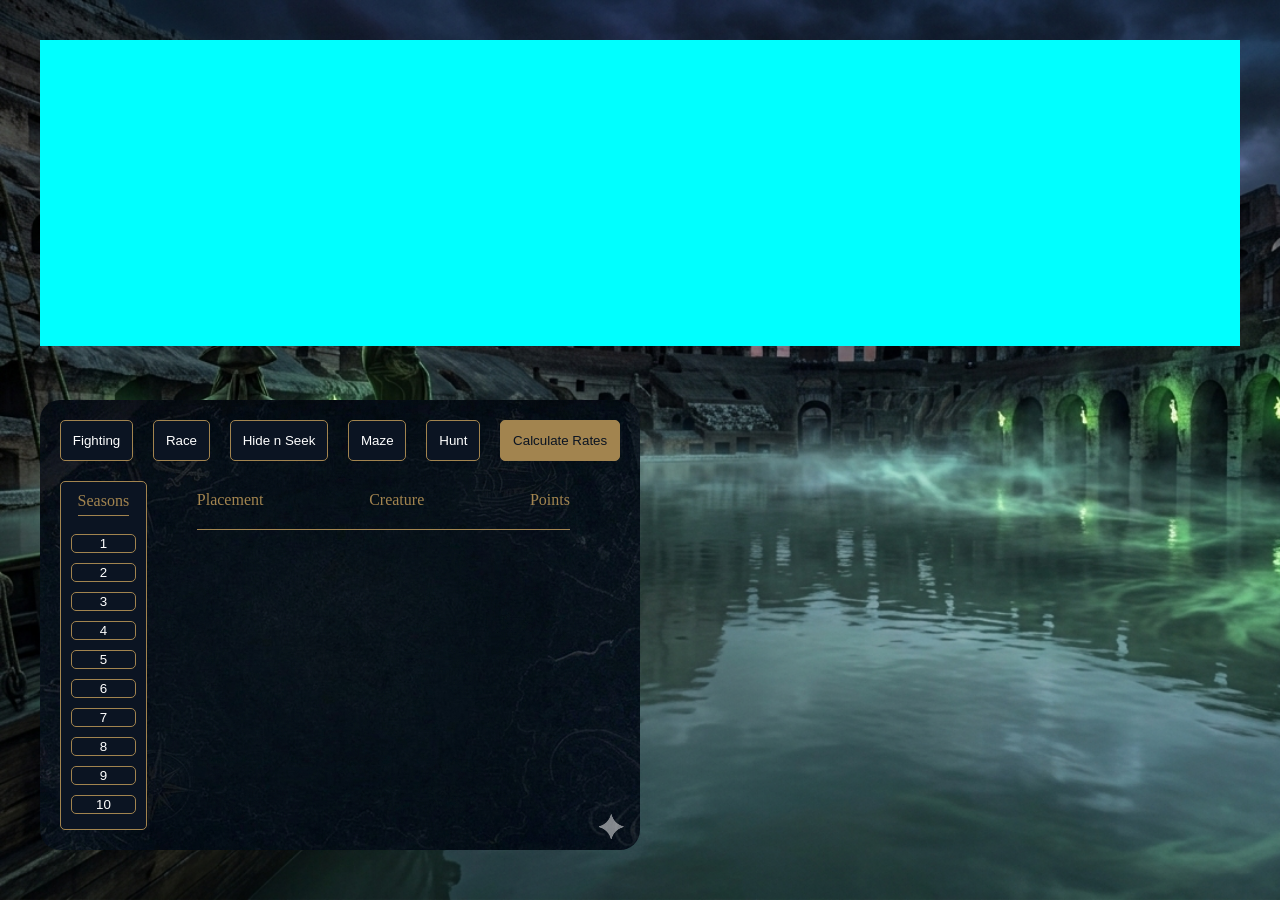
==== LinusS/index.html @ a68bd92b "Made the buttons switch colors when pressed" ====
<!DOCTYPE html>
<html lang="en">
<head>
    <meta charset="UTF-8">
    <meta name="viewport" content="width=device-width, initial-scale=1.0">
    <link rel="stylesheet" href="../common.css">
    <link rel="stylesheet" href="landingPage.css">
    <title>Document</title>
</head>
<body>

    <main id="firstPage" class="hide">
        <div id="firstPageItemContainer">  
            <img id="firstPageLogo" src="../images/Logo.png" alt="">
            <button id="storyModeButton" class="firstPageButtons">Story Mode</button>
            <button id="quickModeButton" class="firstPageButtons">Quick Mode</button>
            <button id="creditsButton" class="firstPageButtons">Credits</button>            
        </div>

    </main>

    <main id="landingPageContainer" class="">
        <div id="topSectionLandingPage">
            <div id="topCreaturesContainer">
                    
            </div>
            <div id="topCreatureStats">

            </div>
        </div>

        <div id="bottomSectionLandingPage">
            <div id="scoreboardContainer">
                <div id="disciplineButtons">
                    <button class="disciplineButton" id="fightingDiscipline" data-disciplineid="5">Fighting</button>
                    <button class="disciplineButton" id="raceDiscipline" data-disciplineid="4">Race</button>
                    <button class="disciplineButton" id="hidenseekDiscipline" data-disciplineid="3">Hide n Seek</button>
                    <button class="disciplineButton" id="mazeDiscipline" data-disciplineid="1">Maze</button>
                    <button class="disciplineButton" id="huntDiscipline" data-disciplineid="2">Hunt</button>
                    <button class="disciplineButton" id="calcRatesButton">Calculate Rates</button>
                </div>
                <div id="scoreboardBottomSection">
                    <div id="scoreboardSeasonContainer">
                        <p>Seasons</p>
                        <div id="scoreboardScrollContainer">
                            <button class="seasonButton" id="season1Landing" data-currentseason="1">1</button>
                            <button class="seasonButton" id="season2Landing" data-currentseason="2">2</button>
                            <button class="seasonButton" id="season3Landing" data-currentseason="3">3</button>
                            <button class="seasonButton" id="season4Landing" data-currentseason="4">4</button>
                            <button class="seasonButton" id="season5Landing" data-currentseason="5">5</button>
                            <button class="seasonButton" id="season6Landing" data-currentseason="6">6</button>
                            <button class="seasonButton" id="season7Landing" data-currentseason="7">7</button>
                            <button class="seasonButton" id="season8Landing" data-currentseason="8">8</button>
                            <button class="seasonButton" id="season9Landing" data-currentseason="9">9</button>
                            <button class="seasonButton" id="season10Landing" data-currentseason="10">10</button>
                        </div>

                    </div>
                    <div id="scoreboardStatsContainer">
                        <div id="scoreboardListingTitles">
                            <div>Placement</div>
                            <div>Creature</div>
                            <div>Points</div>
                        </div>
                        <div id="creatureScoreboardStats">
                        </div>
                    </div>
                </div>
            </div>
        </main>

    </main>
    <script src="../d3.v7.min.js"></script>
    <script src="../Frontend/dataset.v2.js"></script>
    <script src="linus.js"></script>
</body>
</html>
---- common.css ----
.hide {
    display: none !important;
}


@font-face {
    font-family: "titleFont";
    src: url(../Fonts/Pirata_One/PirataOne-Regular.ttf);
}

@font-face {
    font-family: "textFont";
    src: url(../Fonts/Piazzolla/Piazzolla-VariableFont_opsz\,wght.ttf);
}
---- LinusS/landingPage.css ----
body {
    display: flex;
    margin: 0;
    height: 100vh;
}

#firstPage {
    background-image: url("../images/SubFinish.png");

    background-size: cover;

    min-height: 100vh;
    width: 100%;
    font-family: titleFont;
    padding: 80px 40px;
    display: flex;
    justify-content: end;
}

#firstPageLogo {
    width: 336px;
    height: 183px;
    display: block;
}

.firstPageButtons {
    color: #A2844F;
    font-size: 36px;
    font-weight: 400;
    background: none;
    border: 0;
}

#firstPageItemContainer {
    
    display: flex;
    flex-direction: column;
    width: 336px; 
    gap: 20px;
}

#landingPageContainer {
    padding: 40px;
    box-sizing: border-box;
    min-height: 100vh;
    width: 100%;

    display: flex;
    flex-direction: column;
    gap: 6vh;

    background-image: url("../images/landingPageBackground.png");
    background-size: cover;
}

#topSectionLandingPage {
    height: 34vh;
    background-color: aqua;
}

#bottomSectionLandingPage {
    height: 50vh;
    width: 50%;
    background-image: url("../images/scoreaboardBackground.png");
    background-position: center;
    background-size: cover;
    padding: 20px;
    box-sizing: border-box;
    border-radius: 20px;
}

#disciplineButtons {
    display: flex;
    gap: 20px;
    height: 10%;
    margin-bottom: 20px;
}

.disciplineButton {
    flex-grow: 1;
    height: 100%;
    border: 1px solid #A2844F;
    border-radius: 5px;
    color: white;
    background-color: #0B1422;
}

.disciplineButton:hover {
    cursor: pointer;
    opacity: 0.5;
}

#calcRatesButton {
    background-color: #A2844F;
    color: #0B1422;
}

#scoreboardContainer {
    height: 100%;
    box-sizing: border-box;
    display: flex;
    flex-direction: column;
}

#scoreboardBottomSection {
    display: flex;
    flex: 1;
    min-height: 0;
}

#scoreboardSeasonContainer {
    width: calc((100% - 100px) / 6);
    display: flex;
    flex-direction: column;
    align-items: center;
    padding: 10px;
    gap: 2.5%;
    background-color: #0B1422;
    border: 1px solid #A2844F;
    border-radius: 5px;
    min-height: 0;
}

#scoreboardScrollContainer {
    display: flex;
    flex-direction: column;
    width: 100%;
    gap: 10px;
    overflow-y: scroll;
    padding: 10px;
}

#scoreboardSeasonContainer p{
    padding: 0px 0px 5px 0px;
    margin: 0px;
    color: #A2844F;
    border-bottom: 1px solid #A2844F;

}

#scoreboardStatsContainer {
    width: 100%;
    display: flex;
    flex-direction: column;
    min-height: 0;
}

#scoreboardListingTitles {
    display: flex;
    justify-content: space-between;
    color: #A2844F;
    margin: 10px 50px 30px 50px;
    padding-bottom: 20px;
    border-bottom: 1px solid #A2844F;
}

.seasonButton {
    width: 100%;
    box-sizing: border-box;
    background-color: #0B1422;
    color: white;
    border: 1px solid #A2844F;
    flex-grow: 1;
    border-radius: 5px;
}

.seasonButton:hover {
    cursor: pointer;
    opacity: 0.5;
}

#creatureScoreboardStats {
    display: flex;
    flex-direction: column;
    min-height: 0;
    overflow-y: scroll;
    flex: 1;
}

.creatureScoreboard {
    display: flex;
    color: white;
    justify-content: space-between;
    margin: 0px 50px 30px 50px;
    padding-bottom: 20px;
    border-bottom: 1px solid #A2844F33;
}

.creatureScoreboard p {
    margin: 0;
    font-size: 16px;
    font-weight: 400;
}

.clickedDisciplineAndButton {
    color: #FFA300;
    background-color: #00173A;
    border: 1px solid #FFA300;
    box-shadow: 0 0 5px white;
}
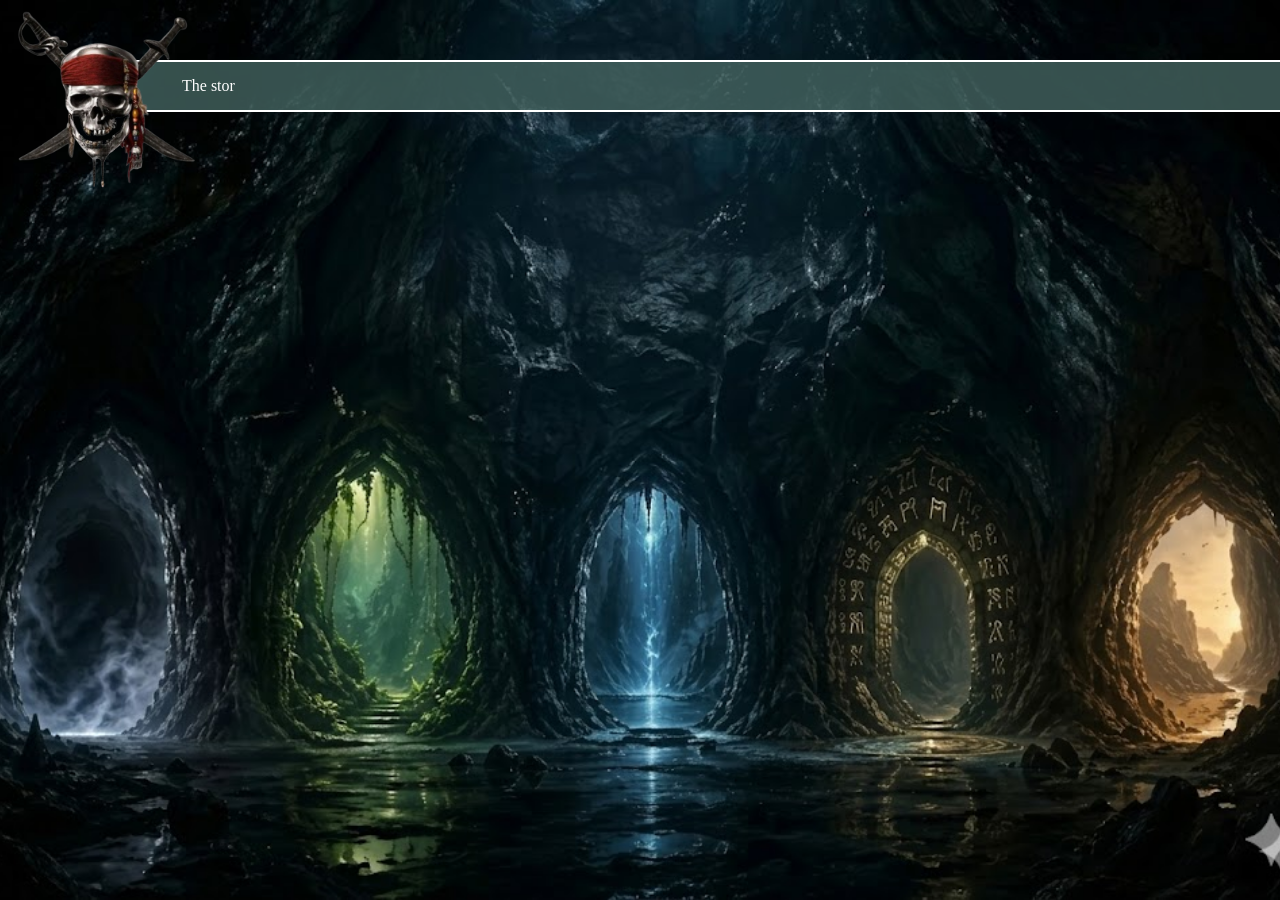
==== commit f660d2f4: "Talking skull + textdiv" ====
--- a/LinusS/index.html
+++ b/LinusS/index.html
@@ -18,8 +18,16 @@
         </div>
 
     </main>
+    <main id="portalPage" class="">
+        <div id="pirateSkull">
+            <img src="../images/pirateFace.png" alt="" class="pirateSkull">
+            <img src="../images/pirateJaw.png" alt="" class="pirateJaw animation">
+        </div>
+        <div class="storyText"></div>
 
-    <main id="landingPageContainer" class="">
+    </main>
+
+    <main id="landingPageContainer" class="hide">
         <div id="topSectionLandingPage">
             <div id="topCreaturesContainer">
                     
@@ -42,19 +50,16 @@
                 <div id="scoreboardBottomSection">
                     <div id="scoreboardSeasonContainer">
                         <p>Seasons</p>
-                        <div id="scoreboardScrollContainer">
-                            <button class="seasonButton" id="season1Landing" data-currentseason="1">1</button>
-                            <button class="seasonButton" id="season2Landing" data-currentseason="2">2</button>
-                            <button class="seasonButton" id="season3Landing" data-currentseason="3">3</button>
-                            <button class="seasonButton" id="season4Landing" data-currentseason="4">4</button>
-                            <button class="seasonButton" id="season5Landing" data-currentseason="5">5</button>
-                            <button class="seasonButton" id="season6Landing" data-currentseason="6">6</button>
-                            <button class="seasonButton" id="season7Landing" data-currentseason="7">7</button>
-                            <button class="seasonButton" id="season8Landing" data-currentseason="8">8</button>
-                            <button class="seasonButton" id="season9Landing" data-currentseason="9">9</button>
-                            <button class="seasonButton" id="season10Landing" data-currentseason="10">10</button>
-                        </div>
-
+                        <button class="seasonButton" id="season1Landing" data-currentseason="1">1</button>
+                        <button class="seasonButton" id="season2Landing" data-currentseason="2">2</button>
+                        <button class="seasonButton" id="season3Landing" data-currentseason="3">3</button>
+                        <button class="seasonButton" id="season4Landing" data-currentseason="4">4</button>
+                        <button class="seasonButton" id="season5Landing" data-currentseason="5">5</button>
+                        <button class="seasonButton" id="season6Landing" data-currentseason="6">6</button>
+                        <button class="seasonButton" id="season7Landing" data-currentseason="7">7</button>
+                        <button class="seasonButton" id="season8Landing" data-currentseason="8">8</button>
+                        <button class="seasonButton" id="season9Landing" data-currentseason="9">9</button>
+                        <button class="seasonButton" id="season10Landing" data-currentseason="10">10</button>
                     </div>
                     <div id="scoreboardStatsContainer">
                         <div id="scoreboardListingTitles">
--- a/LinusS/landingPage.css
+++ b/LinusS/landingPage.css
@@ -85,11 +85,6 @@
     background-color: #0B1422;
 }
 
-.disciplineButton:hover {
-    cursor: pointer;
-    opacity: 0.5;
-}
-
 #calcRatesButton {
     background-color: #A2844F;
     color: #0B1422;
@@ -118,23 +113,13 @@
     background-color: #0B1422;
     border: 1px solid #A2844F;
     border-radius: 5px;
-    min-height: 0;
-}
-
-#scoreboardScrollContainer {
-    display: flex;
-    flex-direction: column;
-    width: 100%;
-    gap: 10px;
     overflow-y: scroll;
-    padding: 10px;
+    min-height: 0;
 }
 
 #scoreboardSeasonContainer p{
-    padding: 0px 0px 5px 0px;
     margin: 0px;
     color: #A2844F;
-    border-bottom: 1px solid #A2844F;
 
 }
 
@@ -164,11 +149,6 @@
     border-radius: 5px;
 }
 
-.seasonButton:hover {
-    cursor: pointer;
-    opacity: 0.5;
-}
-
 #creatureScoreboardStats {
     display: flex;
     flex-direction: column;
@@ -192,9 +172,62 @@
     font-weight: 400;
 }
 
-.clickedDisciplineAndButton {
-    color: #FFA300;
-    background-color: #00173A;
-    border: 1px solid #FFA300;
-    box-shadow: 0 0 5px white;
-}+
+
+#portalPage{
+    width: 100%;
+    height: 100vh;
+    background-image: url("../images/Portals.png");
+    background-size: cover;
+    background-position: center;
+    background-repeat: no-repeat;
+
+}
+
+
+#pirateSkull{
+    position: relative;
+    z-index: 10000;
+}
+
+.pirateSkull{
+    position: relative;
+    width: 202px;
+    height: 189px;
+}
+
+.pirateJaw{
+    position: absolute;
+    width: 70px;
+    top: 110px;
+    left: 62px;
+
+}
+
+.animation {
+    animation: MoveJaw 0.25s infinite ease-in-out alternate;
+}
+
+@keyframes MoveJaw {
+     from {
+        top: 110px;
+    }
+
+    to {
+        top: 115px;
+    }
+    
+}
+
+.storyText{
+    position: absolute;
+    background-color: rgba(68, 99, 96, 0.80);
+    color: white;
+    width: 1200px;
+    border: 2px solid white;
+    border-radius: 5px;
+    padding: 15px 15px 15px 50px;
+    top: 60px;
+    left: 130px;
+    
+}
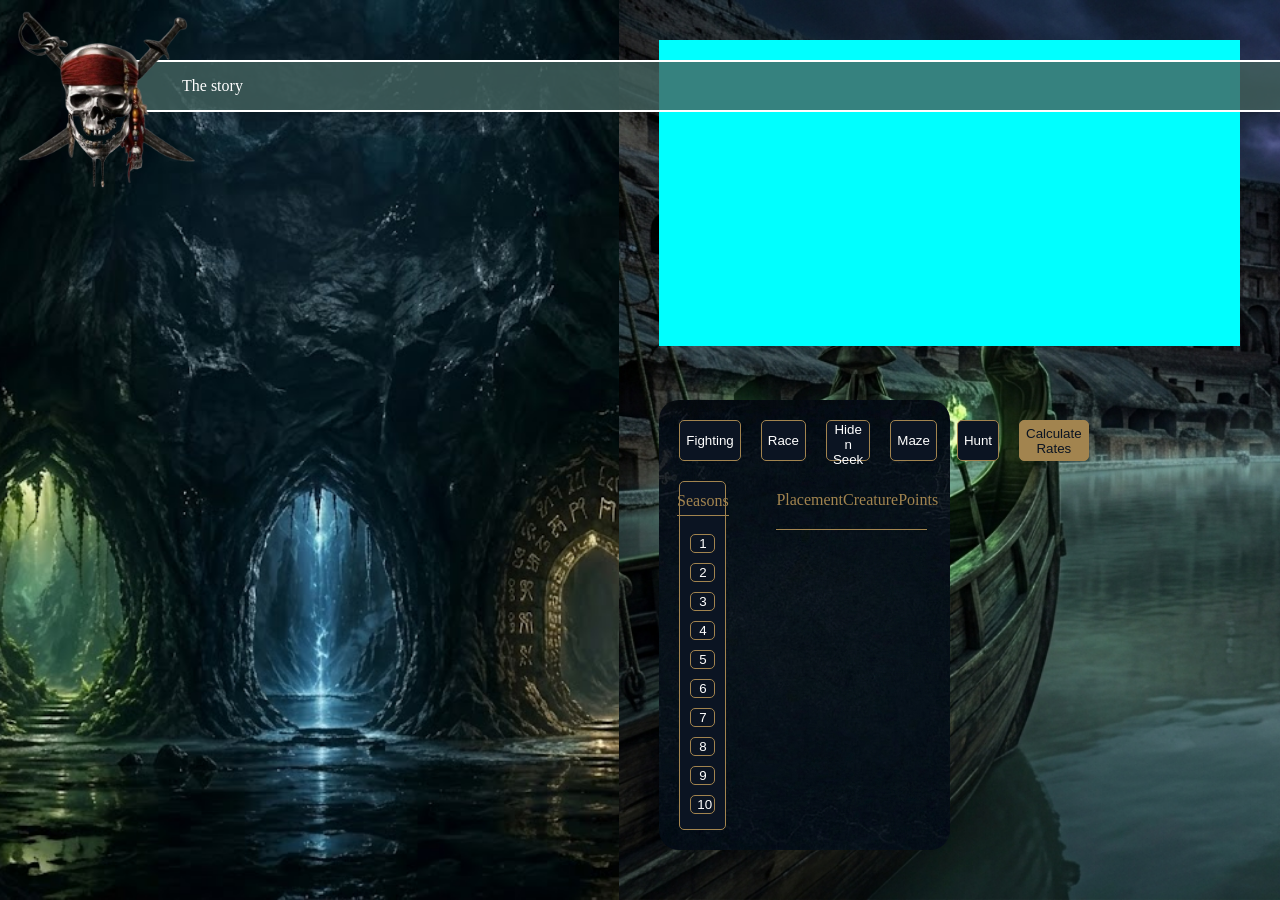
==== commit bb77584d: "Merge branch 'main' of https://github.com/lelle1000/Uncharted-Depths" ====
--- a/LinusS/index.html
+++ b/LinusS/index.html
@@ -27,7 +27,7 @@
 
     </main>
 
-    <main id="landingPageContainer" class="hide">
+    <main id="landingPageContainer" class="">
         <div id="topSectionLandingPage">
             <div id="topCreaturesContainer">
                     
@@ -50,16 +50,19 @@
                 <div id="scoreboardBottomSection">
                     <div id="scoreboardSeasonContainer">
                         <p>Seasons</p>
-                        <button class="seasonButton" id="season1Landing" data-currentseason="1">1</button>
-                        <button class="seasonButton" id="season2Landing" data-currentseason="2">2</button>
-                        <button class="seasonButton" id="season3Landing" data-currentseason="3">3</button>
-                        <button class="seasonButton" id="season4Landing" data-currentseason="4">4</button>
-                        <button class="seasonButton" id="season5Landing" data-currentseason="5">5</button>
-                        <button class="seasonButton" id="season6Landing" data-currentseason="6">6</button>
-                        <button class="seasonButton" id="season7Landing" data-currentseason="7">7</button>
-                        <button class="seasonButton" id="season8Landing" data-currentseason="8">8</button>
-                        <button class="seasonButton" id="season9Landing" data-currentseason="9">9</button>
-                        <button class="seasonButton" id="season10Landing" data-currentseason="10">10</button>
+                        <div id="scoreboardScrollContainer">
+                            <button class="seasonButton" id="season1Landing" data-currentseason="1">1</button>
+                            <button class="seasonButton" id="season2Landing" data-currentseason="2">2</button>
+                            <button class="seasonButton" id="season3Landing" data-currentseason="3">3</button>
+                            <button class="seasonButton" id="season4Landing" data-currentseason="4">4</button>
+                            <button class="seasonButton" id="season5Landing" data-currentseason="5">5</button>
+                            <button class="seasonButton" id="season6Landing" data-currentseason="6">6</button>
+                            <button class="seasonButton" id="season7Landing" data-currentseason="7">7</button>
+                            <button class="seasonButton" id="season8Landing" data-currentseason="8">8</button>
+                            <button class="seasonButton" id="season9Landing" data-currentseason="9">9</button>
+                            <button class="seasonButton" id="season10Landing" data-currentseason="10">10</button>
+                        </div>
+
                     </div>
                     <div id="scoreboardStatsContainer">
                         <div id="scoreboardListingTitles">
--- a/LinusS/landingPage.css
+++ b/LinusS/landingPage.css
@@ -85,6 +85,11 @@
     background-color: #0B1422;
 }
 
+.disciplineButton:hover {
+    cursor: pointer;
+    opacity: 0.5;
+}
+
 #calcRatesButton {
     background-color: #A2844F;
     color: #0B1422;
@@ -113,13 +118,23 @@
     background-color: #0B1422;
     border: 1px solid #A2844F;
     border-radius: 5px;
+    min-height: 0;
+}
+
+#scoreboardScrollContainer {
+    display: flex;
+    flex-direction: column;
+    width: 100%;
+    gap: 10px;
     overflow-y: scroll;
-    min-height: 0;
+    padding: 10px;
 }
 
 #scoreboardSeasonContainer p{
+    padding: 0px 0px 5px 0px;
     margin: 0px;
     color: #A2844F;
+    border-bottom: 1px solid #A2844F;
 
 }
 
@@ -149,6 +164,11 @@
     border-radius: 5px;
 }
 
+.seasonButton:hover {
+    cursor: pointer;
+    opacity: 0.5;
+}
+
 #creatureScoreboardStats {
     display: flex;
     flex-direction: column;
@@ -171,7 +191,6 @@
     font-size: 16px;
     font-weight: 400;
 }
-
 
 
 #portalPage{
@@ -231,3 +250,10 @@
     left: 130px;
     
 }
+
+.clickedDisciplineAndButton {
+    color: #FFA300;
+    background-color: #00173A;
+    border: 1px solid #FFA300;
+    box-shadow: 0 0 5px white;
+}
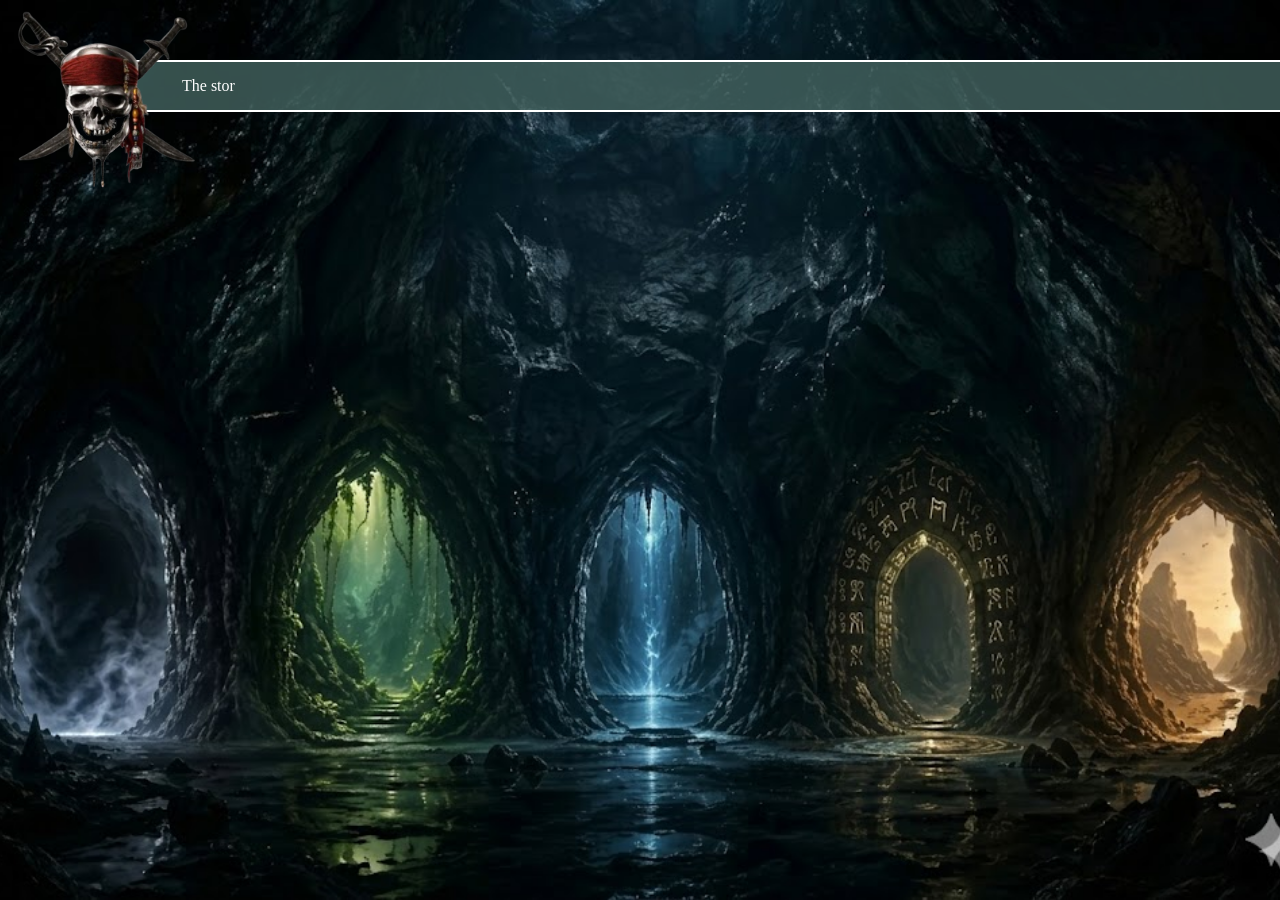
==== commit 89fe696f: "Update index.html" ====
--- a/LinusS/index.html
+++ b/LinusS/index.html
@@ -27,7 +27,7 @@
 
     </main>
 
-    <main id="landingPageContainer" class="">
+    <main id="landingPageContainer" class="hide">
         <div id="topSectionLandingPage">
             <div id="topCreaturesContainer">
                     
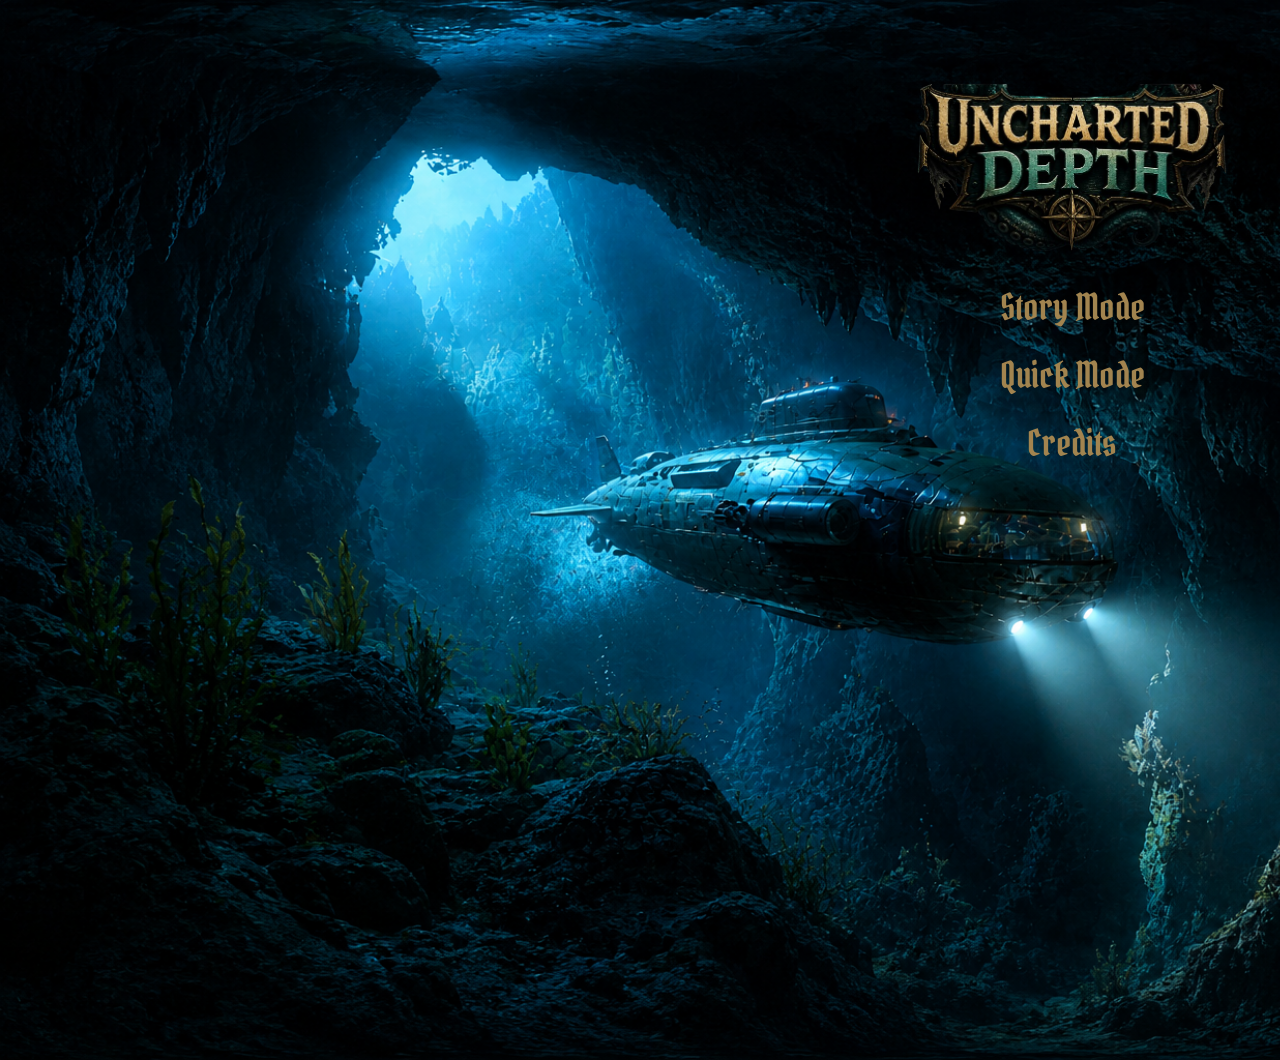
==== commit a13724a0: "Added keyframes" ====
--- a/LinusS/index.html
+++ b/LinusS/index.html
@@ -9,21 +9,17 @@
 </head>
 <body>
 
-    <main id="firstPage" class="hide">
+    <audio id="waveSound" src="../audioFile/WaveSound.mp3"></audio>
+    <audio id="subSound" src="../audioFile/SubmarineSonar.mp3"></audio>
+    <audio id="pirateStory" src="../audioFile/pirateAudio.mp3"></audio>
+
+    <main id="firstPage" class="">
         <div id="firstPageItemContainer">  
             <img id="firstPageLogo" src="../images/Logo.png" alt="">
-            <button id="storyModeButton" class="firstPageButtons">Story Mode</button>
-            <button id="quickModeButton" class="firstPageButtons">Quick Mode</button>
-            <button id="creditsButton" class="firstPageButtons">Credits</button>            
+            <button id="storyModeButton" class="firstPageButtons title">Story Mode</button>
+            <button id="quickModeButton" class="firstPageButtons title">Quick Mode</button>
+            <button id="creditsButton" class="firstPageButtons title">Credits</button>            
         </div>
-
-    </main>
-    <main id="portalPage" class="">
-        <div id="pirateSkull">
-            <img src="../images/pirateFace.png" alt="" class="pirateSkull">
-            <img src="../images/pirateJaw.png" alt="" class="pirateJaw animation">
-        </div>
-        <div class="storyText"></div>
 
     </main>
 
@@ -40,35 +36,35 @@
         <div id="bottomSectionLandingPage">
             <div id="scoreboardContainer">
                 <div id="disciplineButtons">
-                    <button class="disciplineButton" id="fightingDiscipline" data-disciplineid="5">Fighting</button>
-                    <button class="disciplineButton" id="raceDiscipline" data-disciplineid="4">Race</button>
-                    <button class="disciplineButton" id="hidenseekDiscipline" data-disciplineid="3">Hide n Seek</button>
-                    <button class="disciplineButton" id="mazeDiscipline" data-disciplineid="1">Maze</button>
-                    <button class="disciplineButton" id="huntDiscipline" data-disciplineid="2">Hunt</button>
-                    <button class="disciplineButton" id="calcRatesButton">Calculate Rates</button>
+                    <button class="disciplineButton title" id="fightingDiscipline" data-disciplineid="5">Fighting</button>
+                    <button class="disciplineButton title" id="raceDiscipline" data-disciplineid="4">Race</button>
+                    <button class="disciplineButton title" id="hidenseekDiscipline" data-disciplineid="3">Hide n Seek</button>
+                    <button class="disciplineButton title" id="mazeDiscipline" data-disciplineid="1">Maze</button>
+                    <button class="disciplineButton title" id="huntDiscipline" data-disciplineid="2">Hunt</button>
+                    <button class="disciplineButton title" id="calcRatesButton">Calculate Rates</button>
                 </div>
                 <div id="scoreboardBottomSection">
                     <div id="scoreboardSeasonContainer">
-                        <p>Seasons</p>
+                        <p class="text">Seasons</p>
                         <div id="scoreboardScrollContainer">
-                            <button class="seasonButton" id="season1Landing" data-currentseason="1">1</button>
-                            <button class="seasonButton" id="season2Landing" data-currentseason="2">2</button>
-                            <button class="seasonButton" id="season3Landing" data-currentseason="3">3</button>
-                            <button class="seasonButton" id="season4Landing" data-currentseason="4">4</button>
-                            <button class="seasonButton" id="season5Landing" data-currentseason="5">5</button>
-                            <button class="seasonButton" id="season6Landing" data-currentseason="6">6</button>
-                            <button class="seasonButton" id="season7Landing" data-currentseason="7">7</button>
-                            <button class="seasonButton" id="season8Landing" data-currentseason="8">8</button>
-                            <button class="seasonButton" id="season9Landing" data-currentseason="9">9</button>
-                            <button class="seasonButton" id="season10Landing" data-currentseason="10">10</button>
+                            <button class="seasonButton title" id="season1Landing" data-currentseason="1">1</button>
+                            <button class="seasonButton title" id="season2Landing" data-currentseason="2">2</button>
+                            <button class="seasonButton title" id="season3Landing" data-currentseason="3">3</button>
+                            <button class="seasonButton title" id="season4Landing" data-currentseason="4">4</button>
+                            <button class="seasonButton title" id="season5Landing" data-currentseason="5">5</button>
+                            <button class="seasonButton title" id="season6Landing" data-currentseason="6">6</button>
+                            <button class="seasonButton title" id="season7Landing" data-currentseason="7">7</button>
+                            <button class="seasonButton title" id="season8Landing" data-currentseason="8">8</button>
+                            <button class="seasonButton title" id="season9Landing" data-currentseason="9">9</button>
+                            <button class="seasonButton title" id="season10Landing" data-currentseason="10">10</button>
                         </div>
 
                     </div>
                     <div id="scoreboardStatsContainer">
                         <div id="scoreboardListingTitles">
-                            <div>Placement</div>
-                            <div>Creature</div>
-                            <div>Points</div>
+                            <div class="text">Placement</div>
+                            <div class="text">Creature</div>
+                            <div class="text">Points</div>
                         </div>
                         <div id="creatureScoreboardStats">
                         </div>
--- a/common.css
+++ b/common.css
@@ -11,4 +11,13 @@
 @font-face {
     font-family: "textFont";
     src: url(../Fonts/Piazzolla/Piazzolla-VariableFont_opsz\,wght.ttf);
+}
+
+.title {
+    font-family: titleFont;
+    font-size: 18px;
+}
+
+.text {
+    font-family: textFont;
 }
--- a/LinusS/landingPage.css
+++ b/LinusS/landingPage.css
@@ -4,6 +4,34 @@
     height: 100vh;
 }
 
+@keyframes fadePageToBlack {
+    0% {
+        opacity: 0;
+    }
+
+    100% {
+        opacity: 1;
+    }
+}
+
+@keyframes fadePageToNormal {
+    0% {
+        opacity: 1;
+    }
+
+    100% {
+        opacity: 0;
+    }
+}
+
+.FadePageBlack {
+    animation: fadePageToBlack 5s forwards;
+}
+
+.fadeToNoraml {
+    animation: fadePageToNormal 5s forwards;
+}
+
 #firstPage {
     background-image: url("../images/SubFinish.png");
 
@@ -15,6 +43,7 @@
     padding: 80px 40px;
     display: flex;
     justify-content: end;
+
 }
 
 #firstPageLogo {
@@ -192,68 +221,10 @@
     font-weight: 400;
 }
 
-
-#portalPage{
-    width: 100%;
-    height: 100vh;
-    background-image: url("../images/Portals.png");
-    background-size: cover;
-    background-position: center;
-    background-repeat: no-repeat;
-
-}
-
-
-#pirateSkull{
-    position: relative;
-    z-index: 10000;
-}
-
-.pirateSkull{
-    position: relative;
-    width: 202px;
-    height: 189px;
-}
-
-.pirateJaw{
-    position: absolute;
-    width: 70px;
-    top: 110px;
-    left: 62px;
-
-}
-
-.animation {
-    animation: MoveJaw 0.25s infinite ease-in-out alternate;
-}
-
-@keyframes MoveJaw {
-     from {
-        top: 110px;
-    }
-
-    to {
-        top: 115px;
-    }
-    
-}
-
-.storyText{
-    position: absolute;
-    background-color: rgba(68, 99, 96, 0.80);
-    color: white;
-    width: 1200px;
-    border: 2px solid white;
-    border-radius: 5px;
-    padding: 15px 15px 15px 50px;
-    top: 60px;
-    left: 130px;
-    
-}
-
 .clickedDisciplineAndButton {
     color: #FFA300;
     background-color: #00173A;
     border: 1px solid #FFA300;
     box-shadow: 0 0 5px white;
 }
+
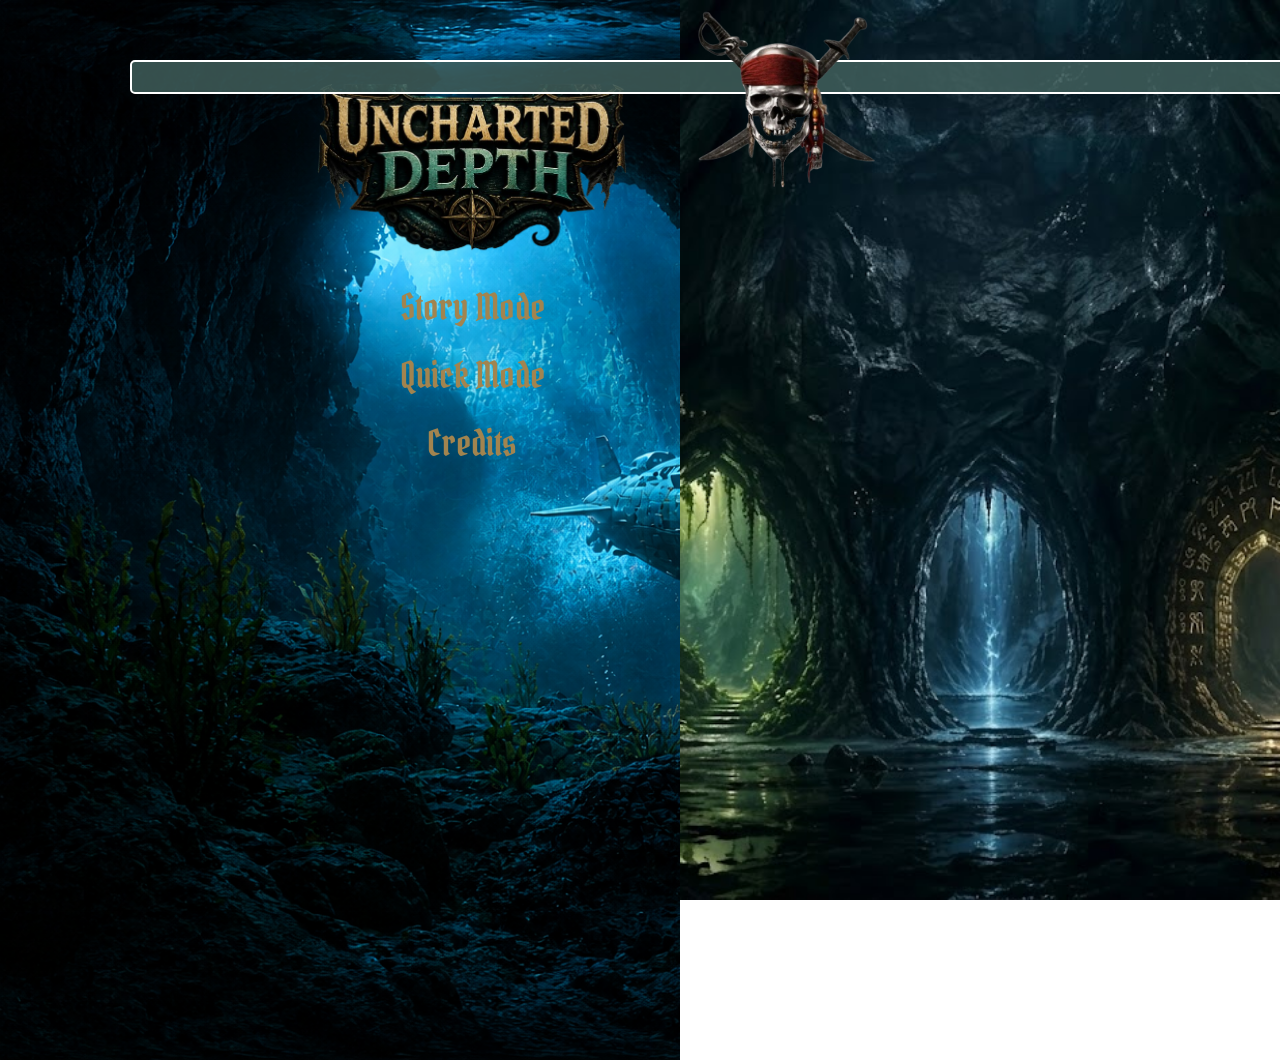
==== commit 2d3537b8: "Merge branch 'fixingKeyFrames'" ====
--- a/LinusS/index.html
+++ b/LinusS/index.html
@@ -22,6 +22,12 @@
         </div>
 
     </main>
+    <main id="portalPage" class="">
+        <div id="pirateSkull">
+            <img src="../images/pirateFace.png" alt="" class="pirateSkull">
+            <img src="../images/pirateJaw.png" alt="" class="pirateJaw animation">
+        </div>
+        <div class="storyText"></div>
 
     <main id="landingPageContainer" class="hide">
         <div id="topSectionLandingPage">
--- a/LinusS/landingPage.css
+++ b/LinusS/landingPage.css
@@ -221,10 +221,68 @@
     font-weight: 400;
 }
 
+
+#portalPage{
+    width: 100%;
+    height: 100vh;
+    background-image: url("../images/Portals.png");
+    background-size: cover;
+    background-position: center;
+    background-repeat: no-repeat;
+
+}
+
+
+#pirateSkull{
+    position: relative;
+    z-index: 10000;
+}
+
+.pirateSkull{
+    position: relative;
+    width: 202px;
+    height: 189px;
+}
+
+.pirateJaw{
+    position: absolute;
+    width: 70px;
+    top: 110px;
+    left: 62px;
+
+}
+
+.animation {
+    animation: MoveJaw 0.25s infinite ease-in-out alternate;
+}
+
+@keyframes MoveJaw {
+     from {
+        top: 110px;
+    }
+
+    to {
+        top: 115px;
+    }
+    
+}
+
+.storyText{
+    position: absolute;
+    background-color: rgba(68, 99, 96, 0.80);
+    color: white;
+    width: 1200px;
+    border: 2px solid white;
+    border-radius: 5px;
+    padding: 15px 15px 15px 50px;
+    top: 60px;
+    left: 130px;
+    
+}
+
 .clickedDisciplineAndButton {
     color: #FFA300;
     background-color: #00173A;
     border: 1px solid #FFA300;
     box-shadow: 0 0 5px white;
 }
-
